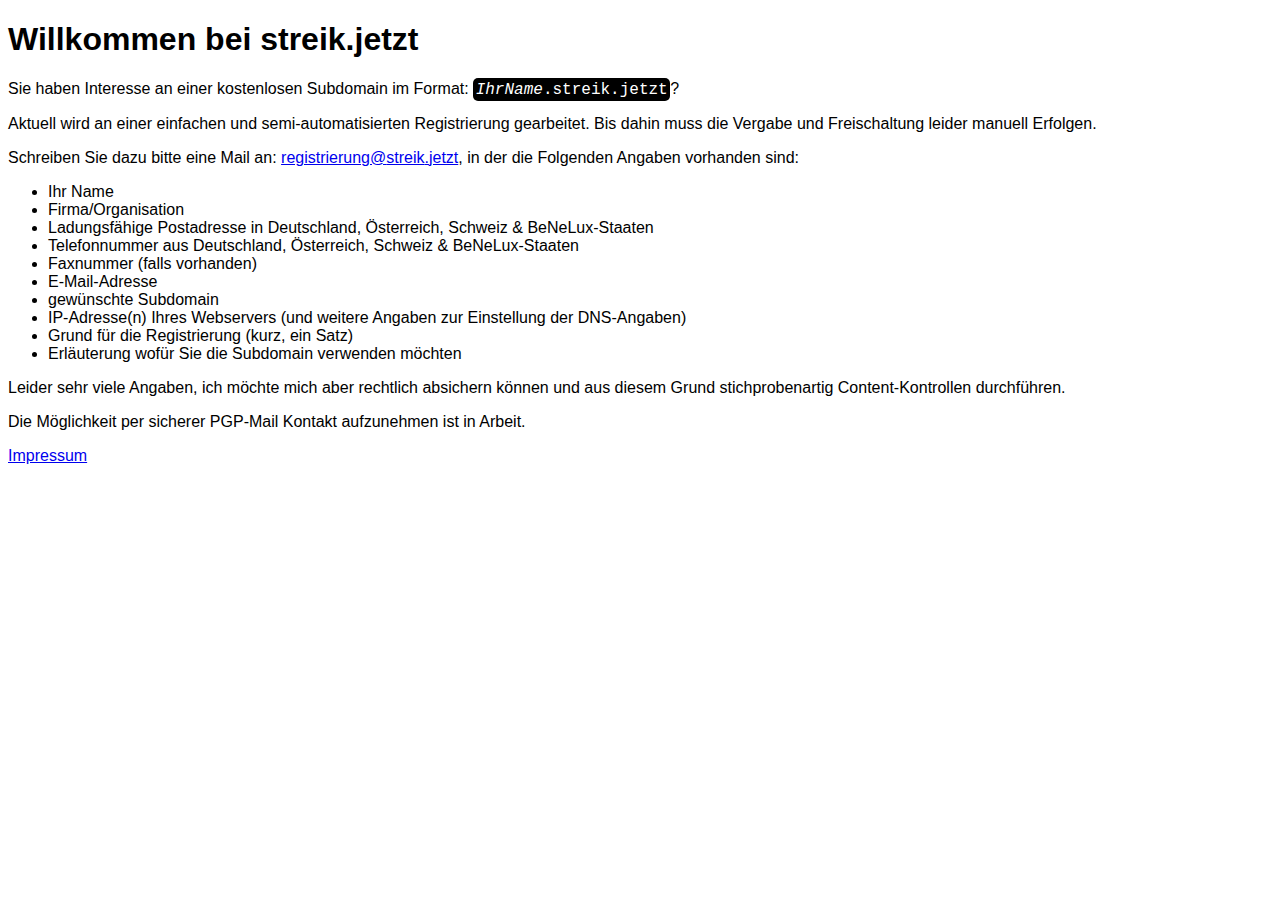
==== index.html @ c4d5e3ca "intial page" ====
<!DOCTYPE html>
<html lang="de">
<head>
    <meta charset="UTF-8">
    <meta http-equiv="X-UA-Compatible" content="IE=edge">
    <meta name="viewport" content="width=device-width, initial-scale=1.0">
    <title>Ihre Domain bei streik.jetzt</title>
    <link rel="stylesheet" href="style.min.css">
</head>
<body>
    <main>
        <h1>
            Willkommen bei streik.jetzt
        </h1>
        <p>Sie haben Interesse an einer kostenlosen Subdomain im Format: <span class="code monospace bg-dark"><span class="italic">IhrName</span>.streik.jetzt</span>?</p>
        <p>Aktuell wird an einer einfachen und semi-automatisierten Registrierung gearbeitet. Bis dahin muss die Vergabe und Freischaltung leider manuell Erfolgen.</p>
        <p>Schreiben Sie dazu bitte eine Mail an: <span class="blockspam" aria-hidden="true"></span><a id="obfuscate-mail" href="">registrierung<span class="blockspam" aria-hidden="true"></span>@<!-- asdljfhaksjdhfasdfasdkjfhaksjdfasdf --><span class="blockspam" aria-hidden="true"></span>streik<span class="blockspam" aria-hidden="true"></span>.<span class="blockspam" aria-hidden="true"></span>jetzt</a>, in der die Folgenden Angaben vorhanden sind:</p>
        <ul>
            <li>Ihr Name</li>
            <li>Firma/Organisation</li>
            <li>Ladungsfähige Postadresse in Deutschland, Österreich, Schweiz &amp; BeNeLux-Staaten</li>
            <li>Telefonnummer aus Deutschland, Österreich, Schweiz &amp; BeNeLux-Staaten</li>
            <li>Faxnummer (falls vorhanden)</li>
            <li>E-Mail-Adresse</li>
            <li>gewünschte Subdomain</li>
            <li>IP-Adresse(n) Ihres Webservers (und weitere Angaben zur Einstellung der DNS-Angaben)</li>
            <li>Grund für die Registrierung (kurz, ein Satz)</li>
            <li>Erläuterung wofür Sie die Subdomain verwenden möchten</li>
        </ul>
        <p>Leider sehr viele Angaben, ich möchte mich aber rechtlich absichern können und aus diesem Grund stichprobenartig Content-Kontrollen durchführen.</p>
        <p>Die Möglichkeit per sicherer PGP-Mail Kontakt aufzunehmen ist in Arbeit.</p>
    </main>    
    <footer>
        <a href="/impressum/">Impressum</a>
    </footer>
    <script src="/site.js"></script>
</body>
</html>
---- style.min.css ----
html{font-family:Verdana,Geneva,Tahoma,sans-serif}span.blockspam{display:none}.monospace{font-family:"Courier New",Courier,monospace}.italic{font-style:italic}.bg-dark{background-color:#000;color:#fff}.code{padding:2.5px 2.5px;border-radius:5px}/*# sourceMappingURL=style.min.css.map */
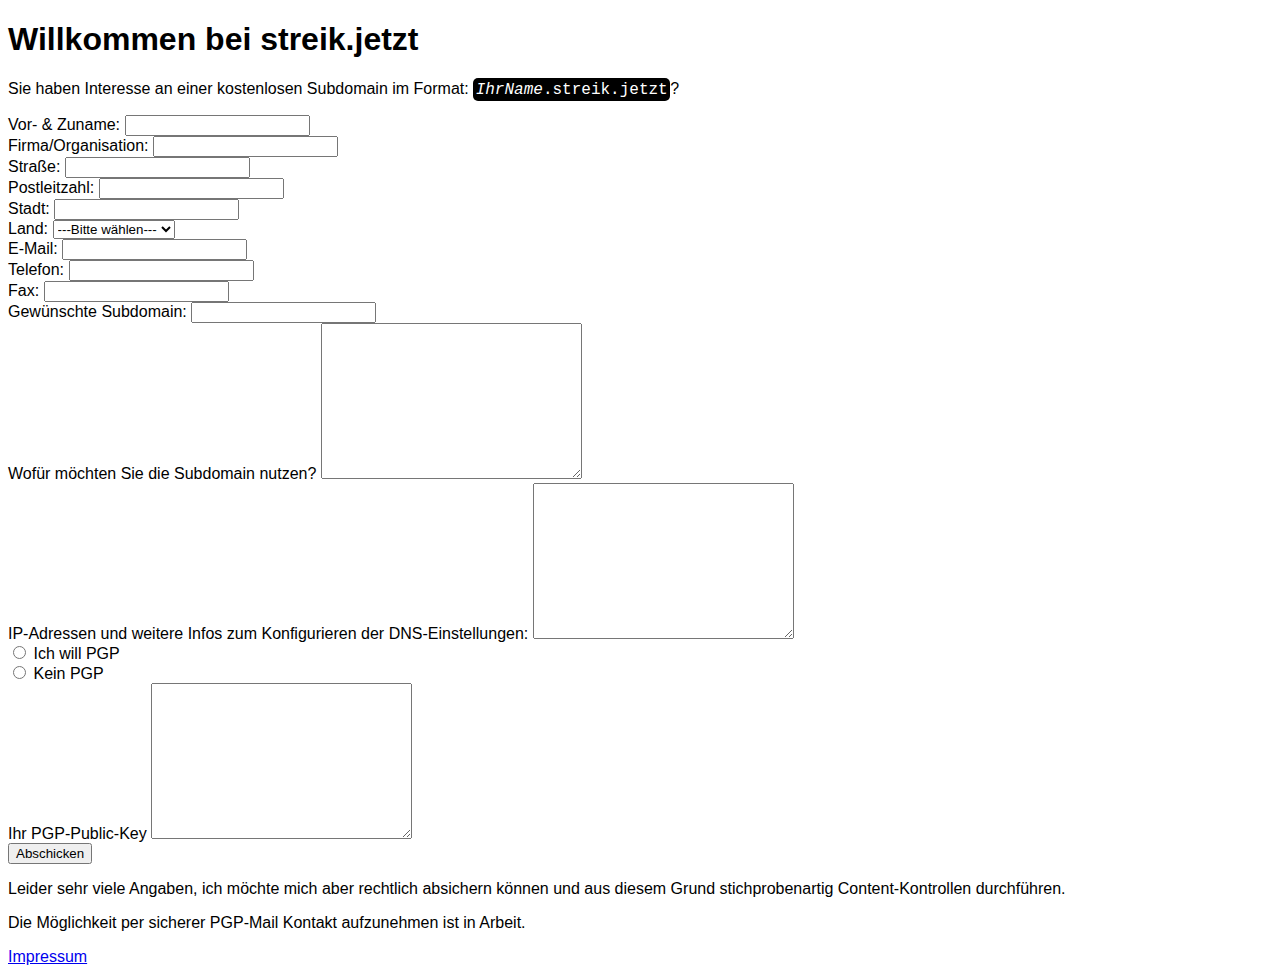
==== commit 5d8dde2f: "add contact form" ====
--- a/index.html
+++ b/index.html
@@ -1,38 +1,120 @@
 <!DOCTYPE html>
 <html lang="de">
+
 <head>
     <meta charset="UTF-8">
     <meta http-equiv="X-UA-Compatible" content="IE=edge">
     <meta name="viewport" content="width=device-width, initial-scale=1.0">
     <title>Ihre Domain bei streik.jetzt</title>
     <link rel="stylesheet" href="style.min.css">
+    <script src="/jquery-3.7.0.min.js"></script>
 </head>
+
 <body>
     <main>
         <h1>
             Willkommen bei streik.jetzt
         </h1>
-        <p>Sie haben Interesse an einer kostenlosen Subdomain im Format: <span class="code monospace bg-dark"><span class="italic">IhrName</span>.streik.jetzt</span>?</p>
-        <p>Aktuell wird an einer einfachen und semi-automatisierten Registrierung gearbeitet. Bis dahin muss die Vergabe und Freischaltung leider manuell Erfolgen.</p>
-        <p>Schreiben Sie dazu bitte eine Mail an: <span class="blockspam" aria-hidden="true"></span><a id="obfuscate-mail" href="">registrierung<span class="blockspam" aria-hidden="true"></span>@<!-- asdljfhaksjdhfasdfasdkjfhaksjdfasdf --><span class="blockspam" aria-hidden="true"></span>streik<span class="blockspam" aria-hidden="true"></span>.<span class="blockspam" aria-hidden="true"></span>jetzt</a>, in der die Folgenden Angaben vorhanden sind:</p>
-        <ul>
-            <li>Ihr Name</li>
-            <li>Firma/Organisation</li>
-            <li>Ladungsfähige Postadresse in Deutschland, Österreich, Schweiz &amp; BeNeLux-Staaten</li>
-            <li>Telefonnummer aus Deutschland, Österreich, Schweiz &amp; BeNeLux-Staaten</li>
-            <li>Faxnummer (falls vorhanden)</li>
-            <li>E-Mail-Adresse</li>
-            <li>gewünschte Subdomain</li>
-            <li>IP-Adresse(n) Ihres Webservers (und weitere Angaben zur Einstellung der DNS-Angaben)</li>
-            <li>Grund für die Registrierung (kurz, ein Satz)</li>
-            <li>Erläuterung wofür Sie die Subdomain verwenden möchten</li>
-        </ul>
-        <p>Leider sehr viele Angaben, ich möchte mich aber rechtlich absichern können und aus diesem Grund stichprobenartig Content-Kontrollen durchführen.</p>
+        <p>Sie haben Interesse an einer kostenlosen Subdomain im Format: <span class="code monospace bg-dark"><span
+                    class="italic">IhrName</span>.streik.jetzt</span>?</p>
+        <form id="registeringform" action="/" method="post">
+            <div class="formgroup" id="fullnamegroup">
+                <label for="fullname">Vor- & Zuname:</label>
+                <input type="text" name="fullname" id="fullname" required>
+            </div>
+
+            <div class="formgroup" id="orgnamegroup">
+                <label for="orgname">Firma/Organisation:</label>
+                <input type="text" name="orgname" id="orgname" required>
+            </div>
+
+            <div class="formgroup" id="poststreetgroup">
+                <label for="poststreet">Straße:</label>
+                <input type="text" name="poststreet" id="poststreet" required>
+            </div>
+
+            <div class="formgroup" id="postzipcodegroup">
+                <label for="postzipcode">Postleitzahl:</label>
+                <input type="text" name="postzipcode" id="postzipcode" required>
+            </div>
+
+            <div class="formgroup" id="postcitygroup">
+                <label for="postcity">Stadt:</label>
+                <input type="text" name="postcity" id="postcity" required>
+            </div>
+
+            <div class="formgroup" id="postcountrygroup">
+                <label for="postcountry">Land:</label>
+                <select name="postcountry" id="postcountry" required>
+                    <option value="none" disabled selected>---Bitte wählen---</option>
+                    <option value="ger">Deutschland</option>
+                    <option value="at">Österreich</option>
+                    <option value="ch">Schweiz</option>
+                    <option value="be">Belgien</option>
+                    <option value="lux">Luxemburg</option>
+                </select>
+            </div>
+
+            <div class="formgroup" id="contactemailgroup">
+                <label for="contactemail">E-Mail:</label>
+                <input type="email" name="contactemail" id="contactemail" required>
+            </div>
+
+            <div class="formgroup" id="contactphonegroup">
+                <label for="contactphone">Telefon:</label>
+                <input type="tel" name="contactphone" id="contactphone" required>
+            </div>
+
+            <div class="formgroup" id="contactfaxgroup">
+                <label for="contactfax">Fax:</label>
+                <input type="tel" name="contactfax" id="contactfax">
+            </div>
+
+            <div class="formgroup" id="chosensubdomaingroup">
+                <label for="chosensubdomain">Gewünschte Subdomain:</label>
+                <input type="text" name="chosensubdomain" id="chosensubdomain" required>
+            </div>
+
+            <div class="formgroup" id="registeringreasongroup">
+                <label for="registeringreason">Wofür möchten Sie die Subdomain nutzen?</label>
+                <textarea name="registeringreason" id="registeringreason" cols="30" rows="10" required></textarea>
+            </div>
+
+            <div class="formgroup" id="configinfogroup">
+                <label for="configinfo">IP-Adressen und weitere Infos zum Konfigurieren der DNS-Einstellungen:</label>
+                <textarea name="configinfo" id="configinfo" cols="30" rows="10" required></textarea>
+            </div>
+
+            <div class="formgroup" id="contactviapgpgroup">
+                <div id="contactviapgptruegroup">
+                    <input type="radio" name="contactviapgp" value="true" id="contactactviapgptrue">
+                    <label for="contactviapgptrue">Ich will PGP</label>
+                </div>
+                <div id="contactviapgpfalsegroup">
+                    <input type="radio" name="contactviapgp" value="false" id="contactactviapgpfalse">
+                    <label for="contactviapgpfalse">Kein PGP</label>
+                </div>
+            </div>
+
+            <div class="formgroup" id="contactpgppublickeygroup">
+                <label for="contactpgppublickey">Ihr PGP-Public-Key</label>
+                <textarea name="contactpgppublickey" id="contactpgppublickey" cols="30" rows="10"></textarea>
+            </div>
+
+            <div class="formgroup" id="formbuttongroup">
+                <button id="submitbutton" type="submit">Abschicken</button>
+            </div>
+
+        </form>
+        <p>Leider sehr viele Angaben, ich möchte mich aber rechtlich absichern können und aus diesem Grund
+            stichprobenartig Content-Kontrollen durchführen.</p>
         <p>Die Möglichkeit per sicherer PGP-Mail Kontakt aufzunehmen ist in Arbeit.</p>
-    </main>    
+    </main>
     <footer>
         <a href="/impressum/">Impressum</a>
     </footer>
-    <script src="/site.js"></script>
+    <!-- <script src="/site.js"></script> -->
+    <script src="/contactform.js"></script>
 </body>
+
 </html>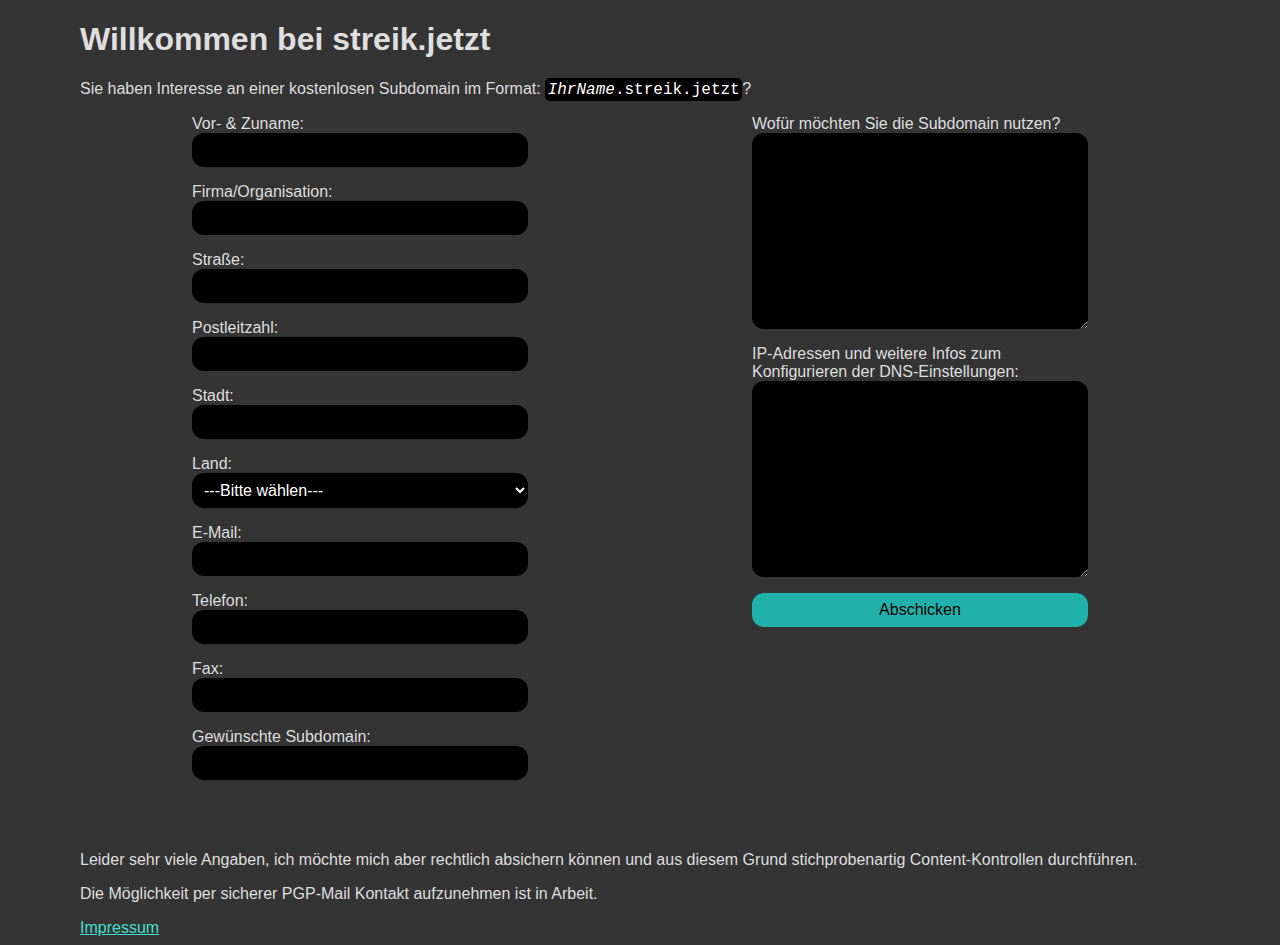
==== commit 21012a21: "comments out pgp options as feature is postponed" ====
--- a/index.html
+++ b/index.html
@@ -85,7 +85,7 @@
                 <textarea name="configinfo" id="configinfo" cols="30" rows="10" required></textarea>
             </div>
 
-            <div class="formgroup" id="contactviapgpgroup">
+            <!--<div class="formgroup" id="contactviapgpgroup">
                 <div id="contactviapgptruegroup">
                     <input type="radio" name="contactviapgp" value="true" id="contactactviapgptrue">
                     <label for="contactviapgptrue">Ich will PGP</label>
@@ -94,12 +94,12 @@
                     <input type="radio" name="contactviapgp" value="false" id="contactactviapgpfalse">
                     <label for="contactviapgpfalse">Kein PGP</label>
                 </div>
-            </div>
+            </div>-->
 
-            <div class="formgroup" id="contactpgppublickeygroup">
+            <!--<div class="formgroup" id="contactpgppublickeygroup">
                 <label for="contactpgppublickey">Ihr PGP-Public-Key</label>
                 <textarea name="contactpgppublickey" id="contactpgppublickey" cols="30" rows="10"></textarea>
-            </div>
+            </div> -->
 
             <div class="formgroup" id="formbuttongroup">
                 <button id="submitbutton" type="submit">Abschicken</button>
--- a/style.min.css
+++ b/style.min.css
@@ -1 +1 @@
-html{font-family:Verdana,Geneva,Tahoma,sans-serif}span.blockspam{display:none}.monospace{font-family:"Courier New",Courier,monospace}.italic{font-style:italic}.bg-dark{background-color:#000;color:#fff}.code{padding:2.5px 2.5px;border-radius:5px}/*# sourceMappingURL=style.min.css.map */+*:focus{outline:none}*:focus-visible{outline:3px solid #20b2aa}a{color:#40e0d0}a:visited{color:#20b2aa}html{font-family:Verdana,Geneva,Tahoma,sans-serif}body{background-color:#343434;color:#dedede;margin-left:5em;margin-right:5em}@media screen and (max-width: 475px){body{margin-left:2.5em;margin-right:2.5em}}span.blockspam{display:none}.monospace{font-family:"Courier New",Courier,monospace}.italic{font-style:italic}.bg-dark{background-color:#000;color:#fff}.code{padding:2.5px 2.5px;border-radius:5px}form{display:flex;flex-direction:column;flex-wrap:wrap;justify-content:flex-start;align-items:stretch;align-content:space-around}@media screen and (min-width: 1100px){form{height:45em}}.formgroup{margin-bottom:1em;display:inline-flex;flex-direction:column;flex-wrap:nowrap;justify-content:center;align-items:stretch;align-content:stretch;align-self:auto}@media screen and (min-width: 1100px){.formgroup{width:30%}}#contactviapgptruegroup,#contactviapgpfalsegroup{margin-bottom:1em;display:inline-flex;flex-direction:row-reverse;flex-wrap:nowrap;justify-content:flex-end;align-items:flex-start;align-content:flex-end;align-self:auto}input[type=text],input[type=tel],input[type=email],textarea,select,button[type=submit]{background-color:#000;color:#fff;border-radius:.75rem;padding:.5rem;font-size:1rem;border-style:none;border-width:0px}input[type=radio]{cursor:pointer}button[type=submit]{background-color:#20b2aa;color:#000;cursor:pointer}button[type=submit]:active{background-color:#40e0d0}button[type=submit]:focus-visible{outline:3px solid #40e0d0}/*# sourceMappingURL=style.min.css.map */